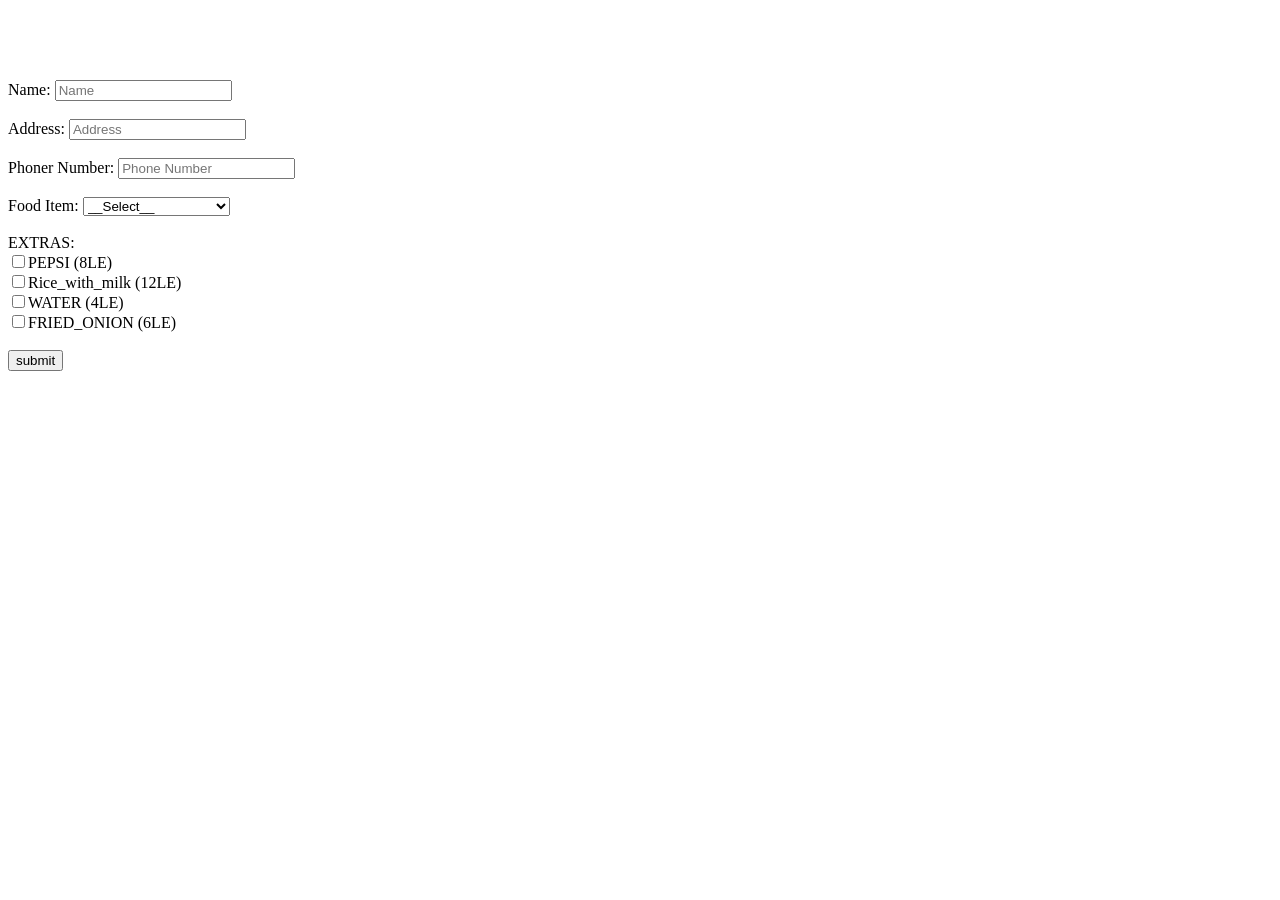
==== index.html @ 8bbd186a "A1" ====
<!DOCTYPE html>
<html lang="en">
<head>
	<meta charset="UTF-8">
	<title >koshary Form</title>
<link rel="stylesheet" href="style.css">
</head>
<body>
	<h1 style=" color: #ffffff; text-decoration: underline; ">Food services Form</h1>
	<form name="orderForm" 	action="http://127.0.0.1:5502/result.html" method="get"	onsubmit="regist()">
	  <label>Name:</label>
	  <input type="text" id="name" name="name" placeholder="Name" >
	  <br><br>
	  
	  <label >Address:</label>
	  <input type="text" id="address" name="address" placeholder="Address" >
	  <br><br>
  
	  <label >Phoner Number:</label>
	  <input type="text" id="phone" name="phone" placeholder="Phone Number" >
	  <br><br>
	  
	  <label >Food Item:</label>
	  <select id="food" name="food" onchange="display_Total()"    >
		<option value="">__Select__</option>
		<option value="20"  >koshary (20LE)</option>
		<option value="6"   >Toasted_bread (6LE)</option>
  
	  </select><br><br>
	   
	  <label>EXTRAS:</label>
	  <br>
	  <input type="checkbox" name="EXTRAS :" value="8"  onclick="display_Total()">PEPSI (8LE)<br>
	  <input type="checkbox" name="EXTRAS :" value="12"  onclick="display_Total()">Rice_with_milk (12LE)<br>
	  <input type="checkbox" name="EXTRAS :" value="4"  onclick="display_Total()">WATER (4LE)<br>
	  <input type="checkbox" name="EXTRAS :" value="6"  onclick="display_Total()">FRIED_ONION (6LE)<br><br>
	  
	  <button > 
		submit
		</a>
	  </button>
	</form>
	
	<div id="total"></div>
	<br>
	
	<script src="test.js"></script>
	<script src="js.js"></script>

	
	
</body>
</html>
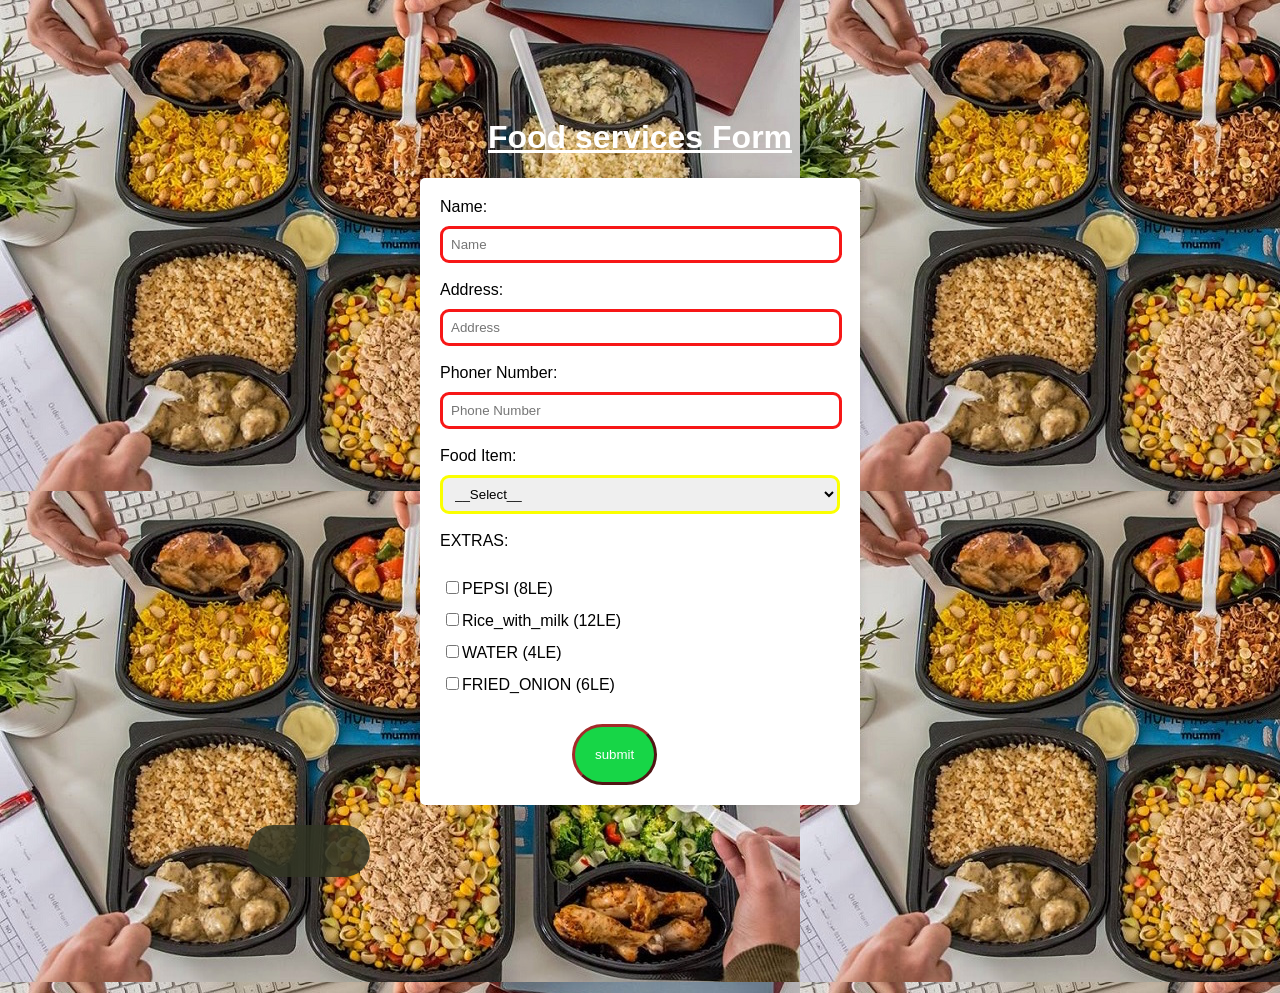
==== commit 5b6c80eb: "Update index.html" ====
--- a/index.html
+++ b/index.html
@@ -3,11 +3,11 @@
 <head>
 	<meta charset="UTF-8">
 	<title >koshary Form</title>
-<link rel="stylesheet" href="style.css">
+<link rel="stylesheet" href="public/style.css">
 </head>
 <body>
 	<h1 style=" color: #ffffff; text-decoration: underline; ">Food services Form</h1>
-	<form name="orderForm" 	action="http://127.0.0.1:5502/result.html" method="get"	onsubmit="regist()">
+	<form name="orderForm" 	action="/result" method="get"	onsubmit="regist()">
 	  <label>Name:</label>
 	  <input type="text" id="name" name="name" placeholder="Name" >
 	  <br><br>
@@ -50,4 +50,4 @@
 	
 	
 </body>
-</html>+</html>
--- a/public/style.css
+++ b/public/style.css
@@ -0,0 +1,72 @@
+  
+  
+  body {
+      font-family: Arial, sans-serif;
+      background-color: #f4f4f4;
+      padding: 90px;
+      background-image: url("img/g.jpg"); position:relative;
+      z-index:auto
+
+    }
+    
+    h1 {
+      text-align: center;
+    }
+    
+    form {
+      max-width: 400px;
+      margin: 0 auto;
+      background-color: #fff;
+      padding: 20px;
+      border-radius: 5px;
+      box-shadow: 0 0 10px rgba(0, 0, 0, 0.1);
+      opacity: 100%;
+    }
+    
+    label {
+      display: block;
+      margin-bottom: 10px;
+    }
+    
+    input[type="text"],
+    textarea  {
+      width: 95%;
+      padding: 8px;
+      border: 3px solid #f71717;
+      border-radius: 9px;
+    }
+    
+    select {
+      width: 100%;
+      padding: 8px;
+      border: 3px solid #fbff00;
+      border-radius: 9px;
+    }
+    
+    input[type="checkbox"] {
+      margin-left: 6px;
+      margin-bottom: 4%;
+      
+    }
+    
+    button {
+      background-color: #17d647;
+      color: rgb(255, 255, 255);
+      padding: 5%;
+      margin-left: 132px;
+      border-radius: 3cm;
+      border-color: brown;
+      border-width: 3px;
+    }
+    
+    #total {
+      margin-top: 20px;
+      font-weight:bold;
+      color: #ffffff;
+      margin-left: 150px;
+      background-color: #323524;
+      padding: 26px;
+      max-width: 70px;
+      border-radius: 3cm;
+      opacity: 85%;
+    }
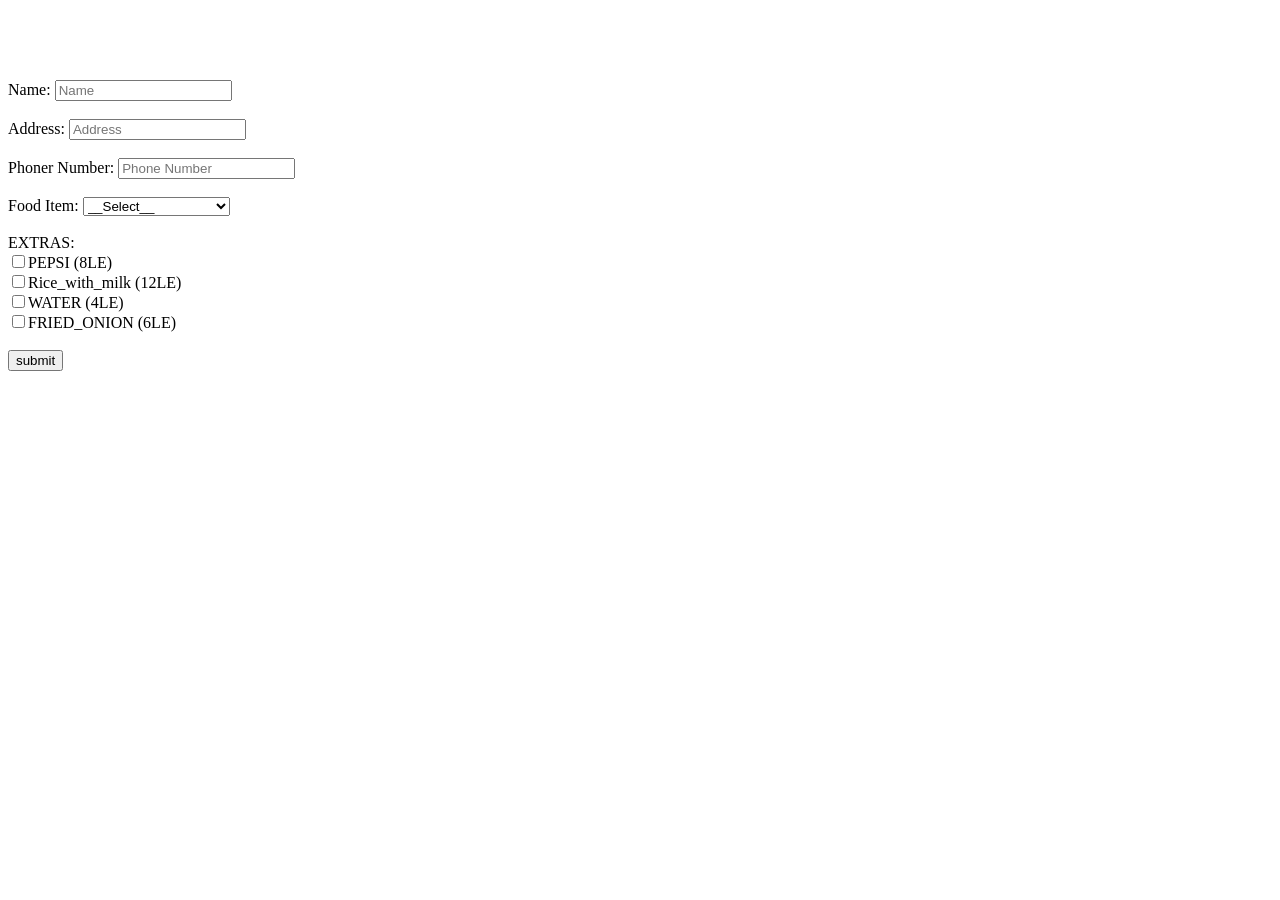
==== commit 94faa758: "Update index.html" ====
--- a/index.html
+++ b/index.html
@@ -3,7 +3,7 @@
 <head>
 	<meta charset="UTF-8">
 	<title >koshary Form</title>
-<link rel="stylesheet" href="public/style.css">
+<link rel="stylesheet" href="style.css">
 </head>
 <body>
 	<h1 style=" color: #ffffff; text-decoration: underline; ">Food services Form</h1>
